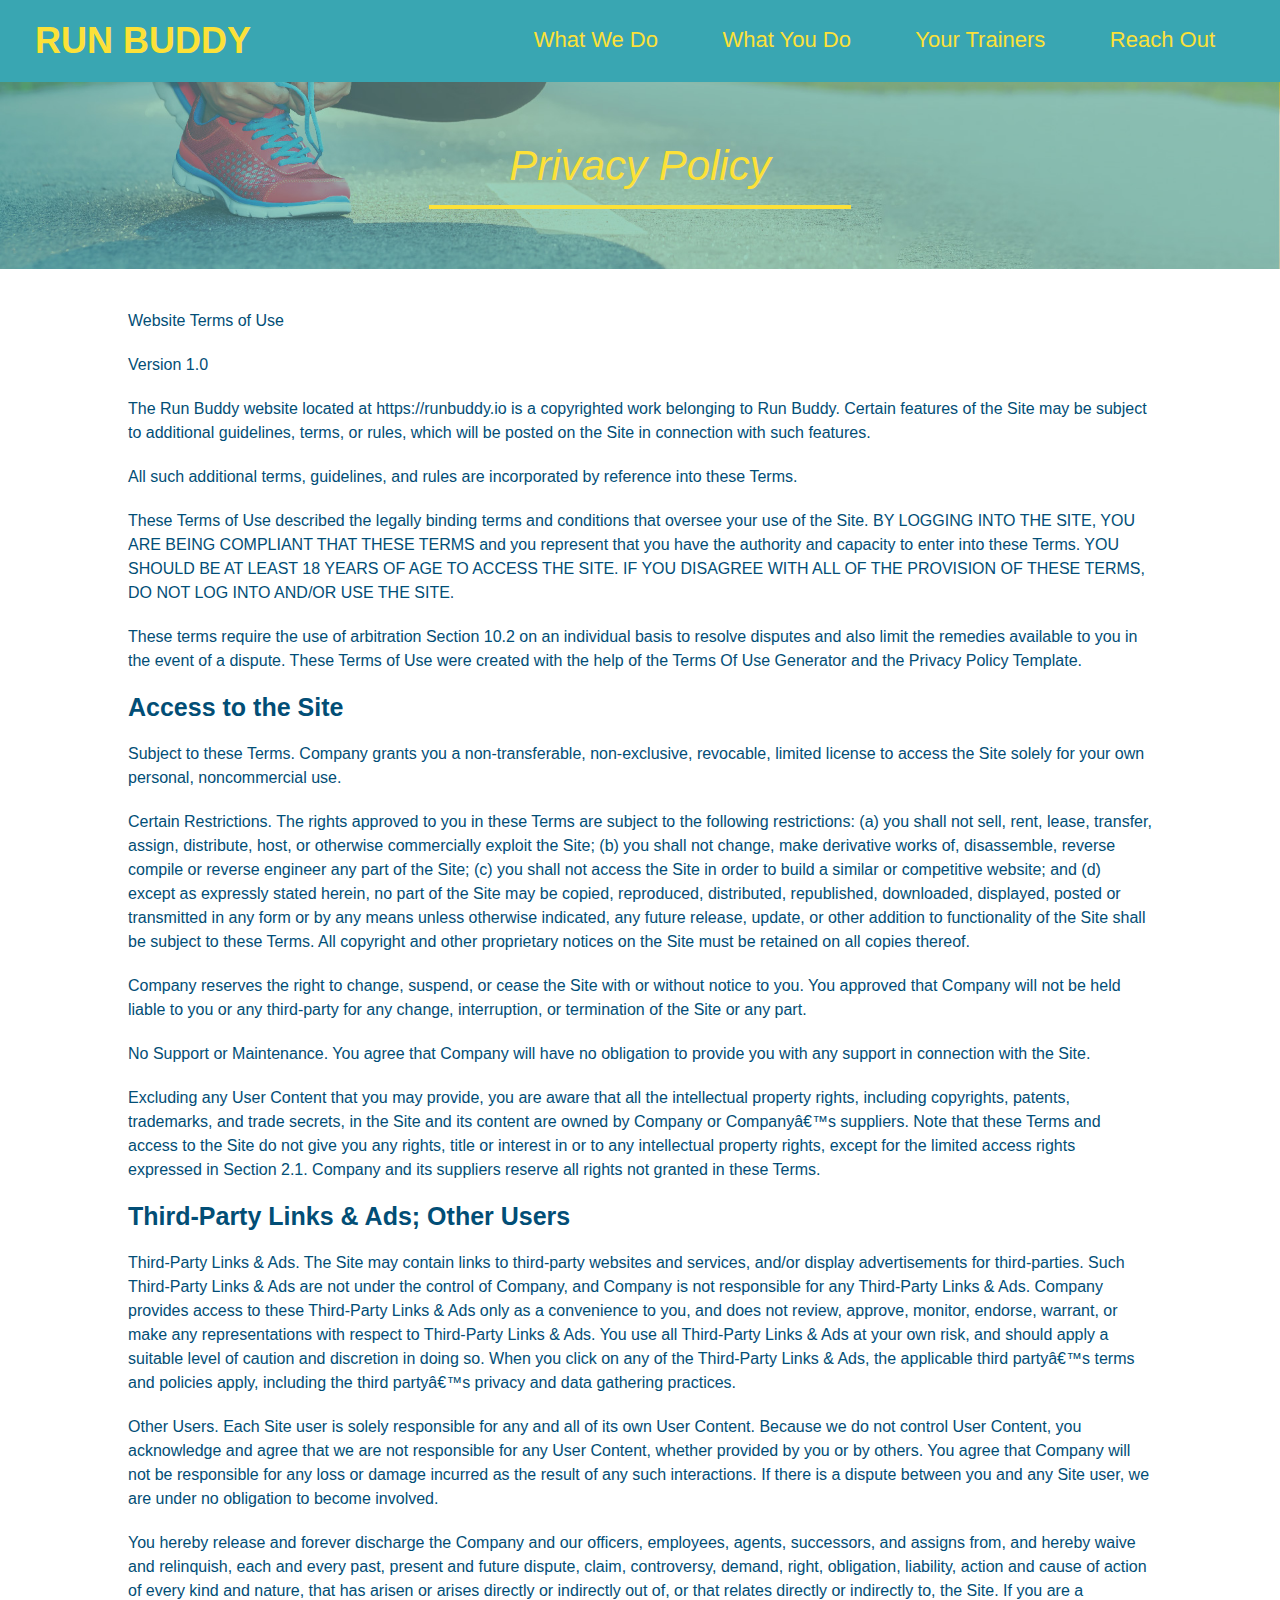
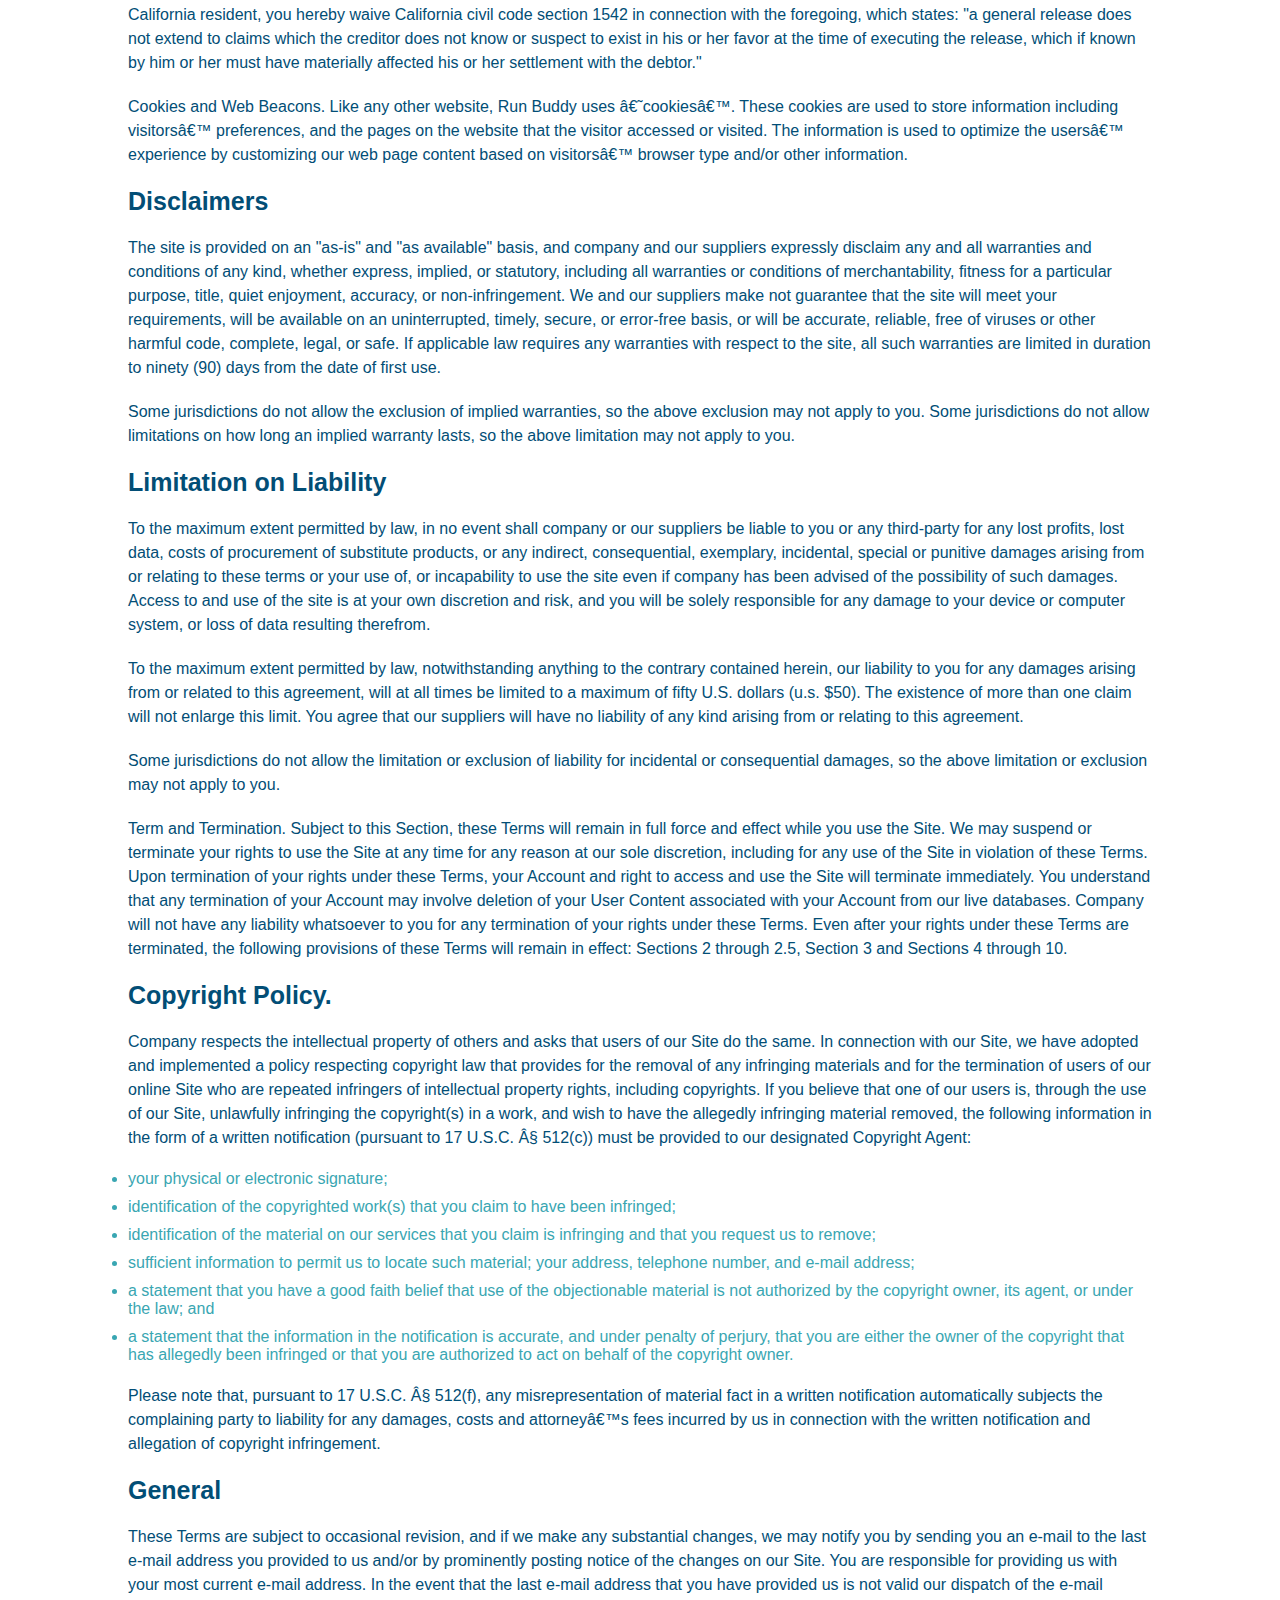
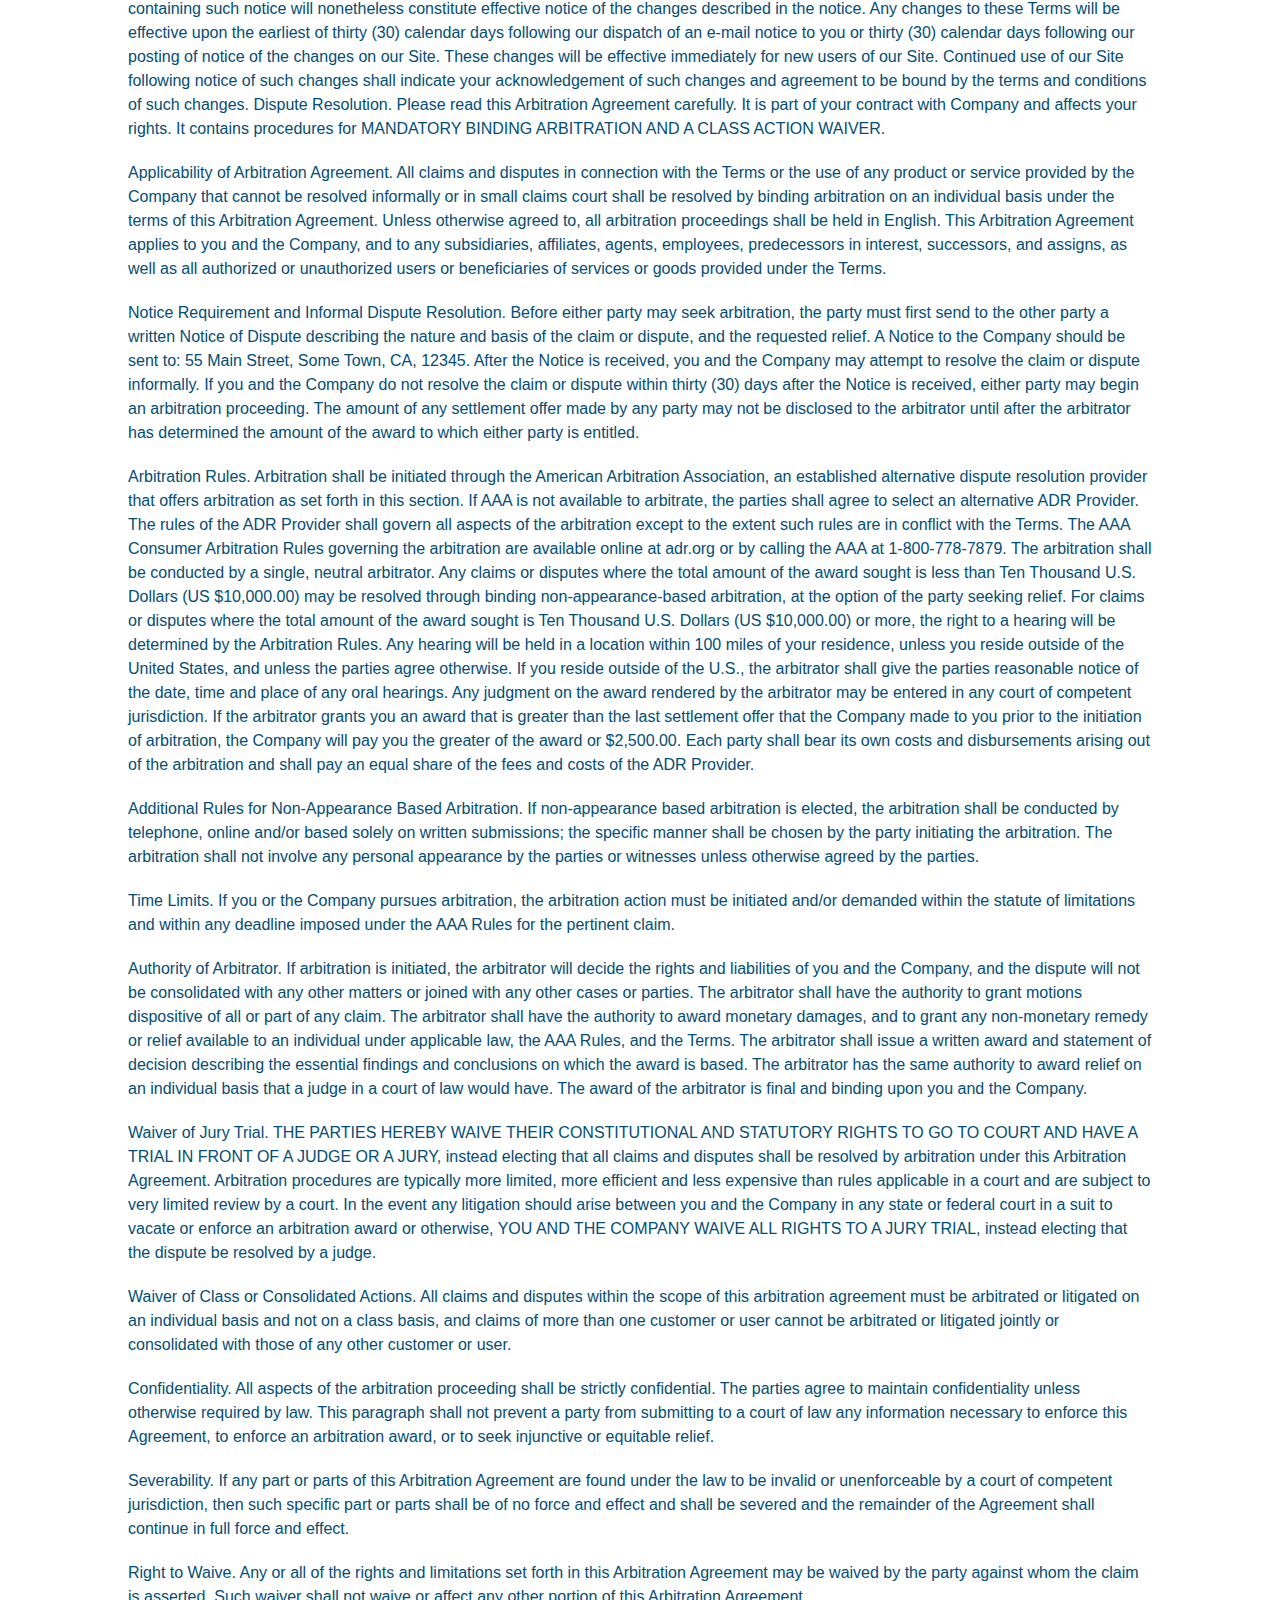
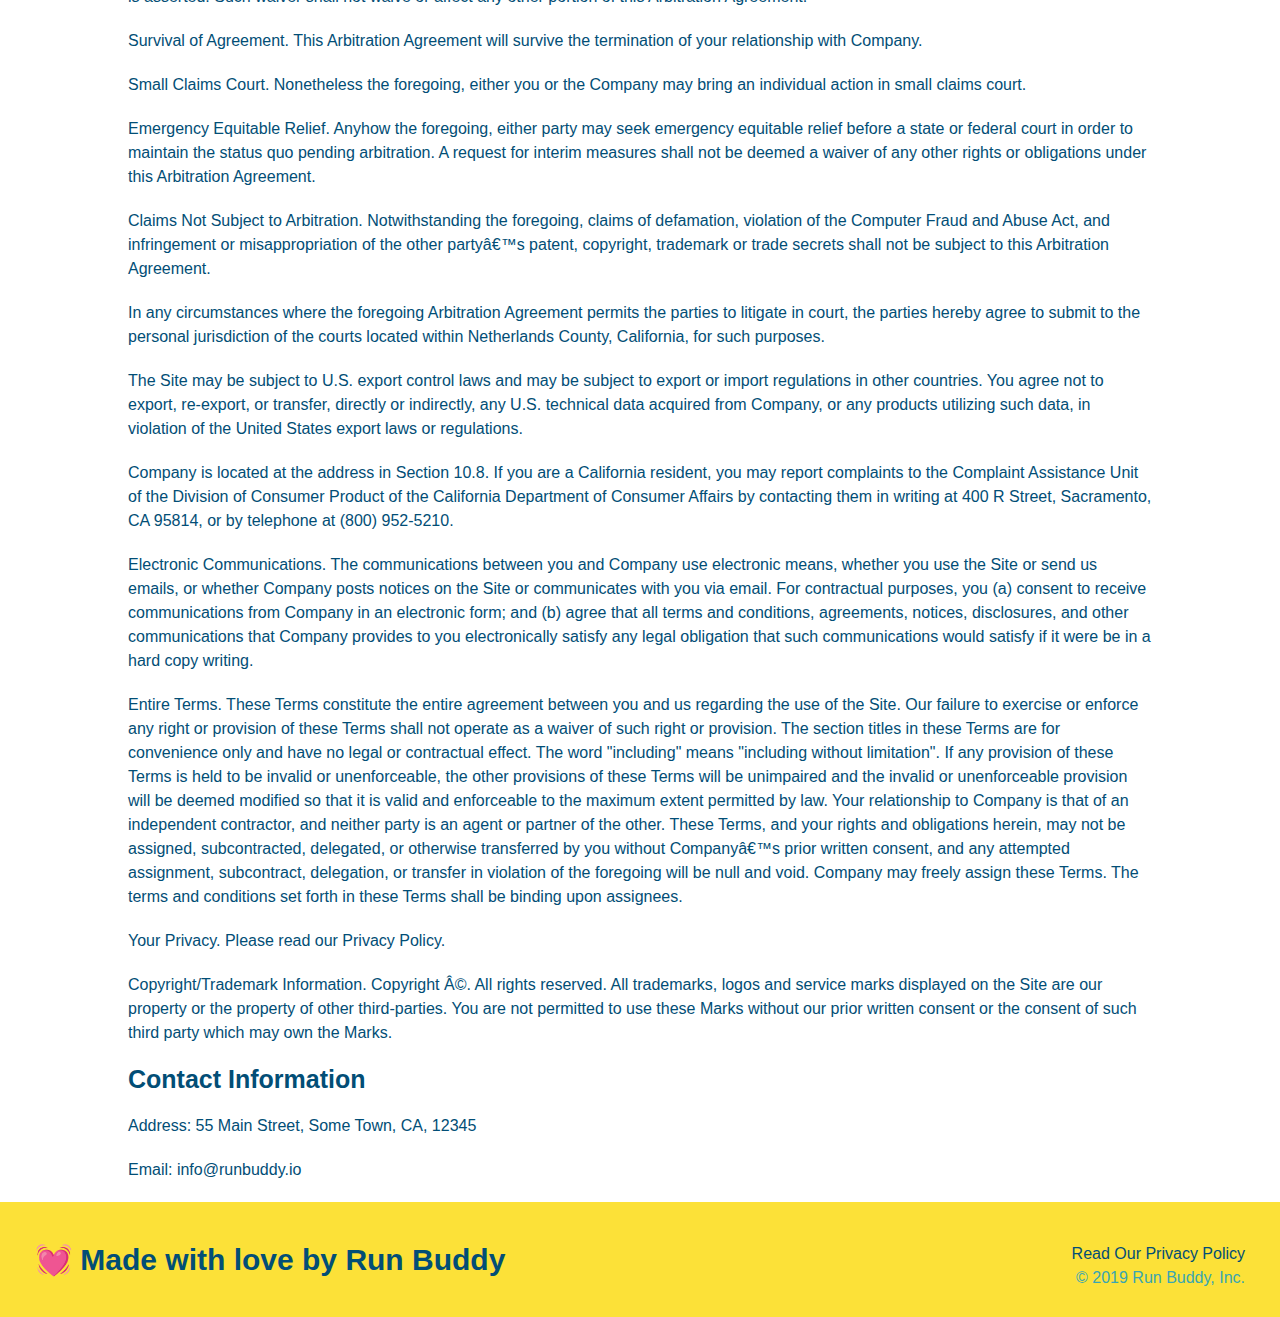
==== privacy-policy.html @ 4122b4ae "privacy policy" ====
<!DOCTYPE html>
<html lang="en">
    <head>
        <meta charset="UTF-8"/>
        <title>Privacy Policy - Run Buddy</title>
        <link rel="stylesheet" href="./assets/css/style.css"/>
        <link rel="stylesheet" href="./assets/css/secondary-style.css"
    </head>
    <body>
        <header>
            <h1>
                <a href="../">RUN BUDDY</a>
            </h1>
            <nav>
                <ul>
                    <li>
                        <a href="./index.html#what-we-do">What We Do</a>
                    </li>
                    <li>
                        <a href="./index.html#what-you-do">What You Do</a>
                    </li>
                    <li>
                        <a href="./index.html#your-trainers">Your Trainers</a>
                    </li>
                    <li>
                        <a href="./index.html#reach-out">Reach Out</a>
                    </li>
                </ul>
            </nav>
        </header>
        <section class="hero">
            <h2 class="page-title">Privacy Policy</h2>
        </section>
        <article class="secondary-content">
            <p>
                Website Terms of Use
              </p>
        
              <p>
                Version 1.0
              </p>
        
              <p>
                The Run Buddy website located at https://runbuddy.io is a copyrighted work belonging to Run Buddy. Certain
                features of the Site may be subject to additional guidelines, terms, or rules, which will be posted on the Site
                in connection with such features.
              </p>
        
              <p>
                All such additional terms, guidelines, and rules are incorporated by reference into these Terms.
              </p>
        
              <p>
                These Terms of Use described the legally binding terms and conditions that oversee your use of the Site. BY
                LOGGING INTO THE SITE, YOU ARE BEING COMPLIANT THAT THESE TERMS and you represent that you have the authority
                and capacity to enter into these Terms. YOU SHOULD BE AT LEAST 18 YEARS OF AGE TO ACCESS THE SITE. IF YOU
                DISAGREE WITH ALL OF THE PROVISION OF THESE TERMS, DO NOT LOG INTO AND/OR USE THE SITE.
              </p>
        
              <p>
                These terms require the use of arbitration Section 10.2 on an individual basis to resolve disputes and also
                limit the remedies available to you in the event of a dispute. These Terms of Use were created with the help of
                the Terms Of Use Generator and the Privacy Policy Template.
              </p>
        
              <h3>
                Access to the Site
              </h3>
        
              <p>
                Subject to these Terms. Company grants you a non-transferable, non-exclusive, revocable, limited license to
                access the Site solely for your own personal, noncommercial use.
              </p>
        
              <p>
                Certain Restrictions. The rights approved to you in these Terms are subject to the following restrictions: (a)
                you shall not sell, rent, lease, transfer, assign, distribute, host, or otherwise commercially exploit the Site;
                (b) you shall not change, make derivative works of, disassemble, reverse compile or reverse engineer any part of
                the Site; (c) you shall not access the Site in order to build a similar or competitive website; and (d) except
                as expressly stated herein, no part of the Site may be copied, reproduced, distributed, republished, downloaded,
                displayed, posted or transmitted in any form or by any means unless otherwise indicated, any future release,
                update, or other addition to functionality of the Site shall be subject to these Terms. All copyright and other
                proprietary notices on the Site must be retained on all copies thereof.
              </p>
        
              <p>
                Company reserves the right to change, suspend, or cease the Site with or without notice to you. You approved
                that Company will not be held liable to you or any third-party for any change, interruption, or termination of
                the Site or any part.
              </p>
        
              <p>
                No Support or Maintenance. You agree that Company will have no obligation to provide you with any support in
                connection with the Site.
              </p>
        
              <p>
                Excluding any User Content that you may provide, you are aware that all the intellectual property rights,
                including copyrights, patents, trademarks, and trade secrets, in the Site and its content are owned by Company
                or Companyâ€™s suppliers. Note that these Terms and access to the Site do not give you any rights, title or
                interest in or to any intellectual property rights, except for the limited access rights expressed in Section
                2.1. Company and its suppliers reserve all rights not granted in these Terms.
              </p>
        
              <h3>
                Third-Party Links & Ads; Other Users
              </h3>
        
              <p>
                Third-Party Links & Ads. The Site may contain links to third-party websites and services, and/or display
                advertisements for third-parties. Such Third-Party Links & Ads are not under the control of Company, and Company
                is not responsible for any Third-Party Links & Ads. Company provides access to these Third-Party Links & Ads
                only as a convenience to you, and does not review, approve, monitor, endorse, warrant, or make any
                representations with respect to Third-Party Links & Ads. You use all Third-Party Links & Ads at your own risk,
                and should apply a suitable level of caution and discretion in doing so. When you click on any of the
                Third-Party Links & Ads, the applicable third partyâ€™s terms and policies apply, including the third partyâ€™s
                privacy and data gathering practices.
              </p>
        
              <p>
                Other Users. Each Site user is solely responsible for any and all of its own User Content. Because we do not
                control User Content, you acknowledge and agree that we are not responsible for any User Content, whether
                provided by you or by others. You agree that Company will not be responsible for any loss or damage incurred as
                the result of any such interactions. If there is a dispute between you and any Site user, we are under no
                obligation to become involved.
              </p>
        
              <p>
                You hereby release and forever discharge the Company and our officers, employees, agents, successors, and
                assigns from, and hereby waive and relinquish, each and every past, present and future dispute, claim,
                controversy, demand, right, obligation, liability, action and cause of action of every kind and nature, that has
                arisen or arises directly or indirectly out of, or that relates directly or indirectly to, the Site. If you are
                a California resident, you hereby waive California civil code section 1542 in connection with the foregoing,
                which states: "a general release does not extend to claims which the creditor does not know or suspect to exist
                in his or her favor at the time of executing the release, which if known by him or her must have materially
                affected his or her settlement with the debtor."
              </p>
        
              <p>
                Cookies and Web Beacons. Like any other website, Run Buddy uses â€˜cookiesâ€™. These cookies are used to store
                information including visitorsâ€™ preferences, and the pages on the website that the visitor accessed or visited.
                The information is used to optimize the usersâ€™ experience by customizing our web page content based on visitorsâ€™
                browser type and/or other information.
              </p>
        
              <h3>
                Disclaimers
              </h3>
        
              <p>
                The site is provided on an "as-is" and "as available" basis, and company and our suppliers expressly disclaim
                any and all warranties and conditions of any kind, whether express, implied, or statutory, including all
                warranties or conditions of merchantability, fitness for a particular purpose, title, quiet enjoyment, accuracy,
                or non-infringement. We and our suppliers make not guarantee that the site will meet your requirements, will be
                available on an uninterrupted, timely, secure, or error-free basis, or will be accurate, reliable, free of
                viruses or other harmful code, complete, legal, or safe. If applicable law requires any warranties with respect
                to the site, all such warranties are limited in duration to ninety (90) days from the date of first use.
              </p>
        
              <p>
                Some jurisdictions do not allow the exclusion of implied warranties, so the above exclusion may not apply to
                you. Some jurisdictions do not allow limitations on how long an implied warranty lasts, so the above limitation
                may not apply to you.
              </p>
        
              <h3>
                Limitation on Liability
              </h3>
        
              <p>
                To the maximum extent permitted by law, in no event shall company or our suppliers be liable to you or any
                third-party for any lost profits, lost data, costs of procurement of substitute products, or any indirect,
                consequential, exemplary, incidental, special or punitive damages arising from or relating to these terms or
                your use of, or incapability to use the site even if company has been advised of the possibility of such
                damages. Access to and use of the site is at your own discretion and risk, and you will be solely responsible
                for any damage to your device or computer system, or loss of data resulting therefrom.
              </p>
        
              <p>
                To the maximum extent permitted by law, notwithstanding anything to the contrary contained herein, our liability
                to you for any damages arising from or related to this agreement, will at all times be limited to a maximum of
                fifty U.S. dollars (u.s. $50). The existence of more than one claim will not enlarge this limit. You agree that
                our suppliers will have no liability of any kind arising from or relating to this agreement.
              </p>
        
              <p>
                Some jurisdictions do not allow the limitation or exclusion of liability for incidental or consequential
                damages, so the above limitation or exclusion may not apply to you.
              </p>
        
              <p>
                Term and Termination. Subject to this Section, these Terms will remain in full force and effect while you use
                the Site. We may suspend or terminate your rights to use the Site at any time for any reason at our sole
                discretion, including for any use of the Site in violation of these Terms. Upon termination of your rights under
                these Terms, your Account and right to access and use the Site will terminate immediately. You understand that
                any termination of your Account may involve deletion of your User Content associated with your Account from our
                live databases. Company will not have any liability whatsoever to you for any termination of your rights under
                these Terms. Even after your rights under these Terms are terminated, the following provisions of these Terms
                will remain in effect: Sections 2 through 2.5, Section 3 and Sections 4 through 10.
              </p>
        
              <h3>
                Copyright Policy.
              </h3>
        
              <p>
                Company respects the intellectual property of others and asks that users of our Site do the same. In connection
                with our Site, we have adopted and implemented a policy respecting copyright law that provides for the removal
                of any infringing materials and for the termination of users of our online Site who are repeated infringers of
                intellectual property rights, including copyrights. If you believe that one of our users is, through the use of
                our Site, unlawfully infringing the copyright(s) in a work, and wish to have the allegedly infringing material
                removed, the following information in the form of a written notification (pursuant to 17 U.S.C. Â§ 512(c)) must
                be provided to our designated Copyright Agent:
              </p>
        
              <ul>
                <li>
                  your physical or electronic signature;
                </li>
                <li>
                  identification of the copyrighted work(s) that you claim to have been infringed;
                </li>
                <li>
                  identification of the material on our services that you claim is infringing and that you request us to remove;
                </li>
                <li>
                  sufficient information to permit us to locate such material; your address, telephone number, and e-mail
                  address;
                </li>
                <li>
                  a statement that you have a good faith belief that use of the objectionable material is not authorized by the
                  copyright owner, its agent, or under the law; and
                </li>
                <li>
                  a statement that the information in the notification is accurate, and under penalty of perjury, that you are
                  either the owner of the copyright that has allegedly been infringed or that you are authorized to act on
                  behalf of the copyright owner.
                </li>
              </ul>
        
              <p>
                Please note that, pursuant to 17 U.S.C. Â§ 512(f), any misrepresentation of material fact in a written
                notification automatically subjects the complaining party to liability for any damages, costs and attorneyâ€™s
                fees incurred by us in connection with the written notification and allegation of copyright infringement.
              </p>
        
              <h3>
                General
              </h3>
        
              <p>
                These Terms are subject to occasional revision, and if we make any substantial changes, we may notify you by
                sending you an e-mail to the last e-mail address you provided to us and/or by prominently posting notice of the
                changes on our Site. You are responsible for providing us with your most current e-mail address. In the event
                that the last e-mail address that you have provided us is not valid our dispatch of the e-mail containing such
                notice will nonetheless constitute effective notice of the changes described in the notice. Any changes to these
                Terms will be effective upon the earliest of thirty (30) calendar days following our dispatch of an e-mail
                notice to you or thirty (30) calendar days following our posting of notice of the changes on our Site. These
                changes will be effective immediately for new users of our Site. Continued use of our Site following notice of
                such changes shall indicate your acknowledgement of such changes and agreement to be bound by the terms and
                conditions of such changes. Dispute Resolution. Please read this Arbitration Agreement carefully. It is part of
                your contract with Company and affects your rights. It contains procedures for MANDATORY BINDING ARBITRATION AND
                A CLASS ACTION WAIVER.
              </p>
        
              <p>
                Applicability of Arbitration Agreement. All claims and disputes in connection with the Terms or the use of any
                product or service provided by the Company that cannot be resolved informally or in small claims court shall be
                resolved by binding arbitration on an individual basis under the terms of this Arbitration Agreement. Unless
                otherwise agreed to, all arbitration proceedings shall be held in English. This Arbitration Agreement applies to
                you and the Company, and to any subsidiaries, affiliates, agents, employees, predecessors in interest,
                successors, and assigns, as well as all authorized or unauthorized users or beneficiaries of services or goods
                provided under the Terms.
              </p>
        
              <p>
                Notice Requirement and Informal Dispute Resolution. Before either party may seek arbitration, the party must
                first send to the other party a written Notice of Dispute describing the nature and basis of the claim or
                dispute, and the requested relief. A Notice to the Company should be sent to: 55 Main Street, Some Town, CA,
                12345. After the Notice is received, you and the Company may attempt to resolve the claim or dispute informally.
                If you and the Company do not resolve the claim or dispute within thirty (30) days after the Notice is received,
                either party may begin an arbitration proceeding. The amount of any settlement offer made by any party may not
                be disclosed to the arbitrator until after the arbitrator has determined the amount of the award to which either
                party is entitled.
              </p>
        
              <p>
                Arbitration Rules. Arbitration shall be initiated through the American Arbitration Association, an established
                alternative dispute resolution provider that offers arbitration as set forth in this section. If AAA is not
                available to arbitrate, the parties shall agree to select an alternative ADR Provider. The rules of the ADR
                Provider shall govern all aspects of the arbitration except to the extent such rules are in conflict with the
                Terms. The AAA Consumer Arbitration Rules governing the arbitration are available online at adr.org or by
                calling the AAA at 1-800-778-7879. The arbitration shall be conducted by a single, neutral arbitrator. Any
                claims or disputes where the total amount of the award sought is less than Ten Thousand U.S. Dollars (US
                $10,000.00) may be resolved through binding non-appearance-based arbitration, at the option of the party seeking
                relief. For claims or disputes where the total amount of the award sought is Ten Thousand U.S. Dollars (US
                $10,000.00) or more, the right to a hearing will be determined by the Arbitration Rules. Any hearing will be
                held in a location within 100 miles of your residence, unless you reside outside of the United States, and
                unless the parties agree otherwise. If you reside outside of the U.S., the arbitrator shall give the parties
                reasonable notice of the date, time and place of any oral hearings. Any judgment on the award rendered by the
                arbitrator may be entered in any court of competent jurisdiction. If the arbitrator grants you an award that is
                greater than the last settlement offer that the Company made to you prior to the initiation of arbitration, the
                Company will pay you the greater of the award or $2,500.00. Each party shall bear its own costs and
                disbursements arising out of the arbitration and shall pay an equal share of the fees and costs of the ADR
                Provider.
              </p>
        
              <p>
                Additional Rules for Non-Appearance Based Arbitration. If non-appearance based arbitration is elected, the
                arbitration shall be conducted by telephone, online and/or based solely on written submissions; the specific
                manner shall be chosen by the party initiating the arbitration. The arbitration shall not involve any personal
                appearance by the parties or witnesses unless otherwise agreed by the parties.
              </p>
        
              <p>
                Time Limits. If you or the Company pursues arbitration, the arbitration action must be initiated and/or demanded
                within the statute of limitations and within any deadline imposed under the AAA Rules for the pertinent claim.
              </p>
        
              <p>
                Authority of Arbitrator. If arbitration is initiated, the arbitrator will decide the rights and liabilities of
                you and the Company, and the dispute will not be consolidated with any other matters or joined with any other
                cases or parties. The arbitrator shall have the authority to grant motions dispositive of all or part of any
                claim. The arbitrator shall have the authority to award monetary damages, and to grant any non-monetary remedy
                or relief available to an individual under applicable law, the AAA Rules, and the Terms. The arbitrator shall
                issue a written award and statement of decision describing the essential findings and conclusions on which the
                award is based. The arbitrator has the same authority to award relief on an individual basis that a judge in a
                court of law would have. The award of the arbitrator is final and binding upon you and the Company.
              </p>
        
              <p>
                Waiver of Jury Trial. THE PARTIES HEREBY WAIVE THEIR CONSTITUTIONAL AND STATUTORY RIGHTS TO GO TO COURT AND HAVE
                A TRIAL IN FRONT OF A JUDGE OR A JURY, instead electing that all claims and disputes shall be resolved by
                arbitration under this Arbitration Agreement. Arbitration procedures are typically more limited, more efficient
                and less expensive than rules applicable in a court and are subject to very limited review by a court. In the
                event any litigation should arise between you and the Company in any state or federal court in a suit to vacate
                or enforce an arbitration award or otherwise, YOU AND THE COMPANY WAIVE ALL RIGHTS TO A JURY TRIAL, instead
                electing that the dispute be resolved by a judge.
              </p>
        
              <p>
                Waiver of Class or Consolidated Actions. All claims and disputes within the scope of this arbitration agreement
                must be arbitrated or litigated on an individual basis and not on a class basis, and claims of more than one
                customer or user cannot be arbitrated or litigated jointly or consolidated with those of any other customer or
                user.
              </p>
        
              <p>
                Confidentiality. All aspects of the arbitration proceeding shall be strictly confidential. The parties agree to
                maintain confidentiality unless otherwise required by law. This paragraph shall not prevent a party from
                submitting to a court of law any information necessary to enforce this Agreement, to enforce an arbitration
                award, or to seek injunctive or equitable relief.
              </p>
        
              <p>
                Severability. If any part or parts of this Arbitration Agreement are found under the law to be invalid or
                unenforceable by a court of competent jurisdiction, then such specific part or parts shall be of no force and
                effect and shall be severed and the remainder of the Agreement shall continue in full force and effect.
              </p>
        
              <p>
                Right to Waive. Any or all of the rights and limitations set forth in this Arbitration Agreement may be waived
                by the party against whom the claim is asserted. Such waiver shall not waive or affect any other portion of this
                Arbitration Agreement.
              </p>
        
              <p>
                Survival of Agreement. This Arbitration Agreement will survive the termination of your relationship with
                Company.
              </p>
        
              <p>
                Small Claims Court. Nonetheless the foregoing, either you or the Company may bring an individual action in small
                claims court.
              </p>
        
              <p>
                Emergency Equitable Relief. Anyhow the foregoing, either party may seek emergency equitable relief before a
                state or federal court in order to maintain the status quo pending arbitration. A request for interim measures
                shall not be deemed a waiver of any other rights or obligations under this Arbitration Agreement.
              </p>
        
              <p>
                Claims Not Subject to Arbitration. Notwithstanding the foregoing, claims of defamation, violation of the
                Computer Fraud and Abuse Act, and infringement or misappropriation of the other partyâ€™s patent, copyright,
                trademark or trade secrets shall not be subject to this Arbitration Agreement.
              </p>
        
              <p>
                In any circumstances where the foregoing Arbitration Agreement permits the parties to litigate in court, the
                parties hereby agree to submit to the personal jurisdiction of the courts located within Netherlands County,
                California, for such purposes.
              </p>
        
              <p>
                The Site may be subject to U.S. export control laws and may be subject to export or import regulations in other
                countries. You agree not to export, re-export, or transfer, directly or indirectly, any U.S. technical data
                acquired from Company, or any products utilizing such data, in violation of the United States export laws or
                regulations.
              </p>
        
              <p>
                Company is located at the address in Section 10.8. If you are a California resident, you may report complaints
                to the Complaint Assistance Unit of the Division of Consumer Product of the California Department of Consumer
                Affairs by contacting them in writing at 400 R Street, Sacramento, CA 95814, or by telephone at (800) 952-5210.
              </p>
        
              <p>
                Electronic Communications. The communications between you and Company use electronic means, whether you use the
                Site or send us emails, or whether Company posts notices on the Site or communicates with you via email. For
                contractual purposes, you (a) consent to receive communications from Company in an electronic form; and (b)
                agree that all terms and conditions, agreements, notices, disclosures, and other communications that Company
                provides to you electronically satisfy any legal obligation that such communications would satisfy if it were be
                in a hard copy writing.
              </p>
        
              <p>
                Entire Terms. These Terms constitute the entire agreement between you and us regarding the use of the Site. Our
                failure to exercise or enforce any right or provision of these Terms shall not operate as a waiver of such right
                or provision. The section titles in these Terms are for convenience only and have no legal or contractual
                effect. The word "including" means "including without limitation". If any provision of these Terms is held to be
                invalid or unenforceable, the other provisions of these Terms will be unimpaired and the invalid or
                unenforceable provision will be deemed modified so that it is valid and enforceable to the maximum extent
                permitted by law. Your relationship to Company is that of an independent contractor, and neither party is an
                agent or partner of the other. These Terms, and your rights and obligations herein, may not be assigned,
                subcontracted, delegated, or otherwise transferred by you without Companyâ€™s prior written consent, and any
                attempted assignment, subcontract, delegation, or transfer in violation of the foregoing will be null and void.
                Company may freely assign these Terms. The terms and conditions set forth in these Terms shall be binding upon
                assignees.
              </p>
        
              <p>
                Your Privacy. Please read our Privacy Policy.
              </p>
        
              <p>
                Copyright/Trademark Information. Copyright Â©. All rights reserved. All trademarks, logos and service marks
                displayed on the Site are our property or the property of other third-parties. You are not permitted to use
                these Marks without our prior written consent or the consent of such third party which may own the Marks.
              </p>
        
              <h3>
                Contact Information
              </h3>
        
              <p>
                Address: 55 Main Street, Some Town, CA, 12345
              </p>
        
              <p>
                Email: info@runbuddy.io
              </p>

        </article>
        <footer>
            <h2>💓 Made with love by Run Buddy</h2>
            <div>
                <a>Read Our Privacy Policy</a><br />
                &copy; 2019 Run Buddy, Inc.
            </div>
        </footer>
        
    </body>
</html>
---- assets/css/style.css ----
*{
    margin:0;
    padding:0;
    box-sizing: border-box;
}

body{
    color: #39a6b2;
    font-family: Helvetica, Arial, sans-serif;

}

header{
    padding: 20px 35px;
    background-color: #39a6b2;
}

header h1 {
font-weight: bold;
font-size: 36px;
color:#fce138;
margin:0;
display:inline;
}

header a{
    text-decoration: none;
    color:#fce138;
}
header nav{
    float: right;
    margin: 7px 0;
}

header nav ul li{
    display:inline;
}
header nav ul li a{
    margin:0 30px;
    font-weight: lighter;
    font-size: 22px;
}

footer{
    background: #fce138;
    width:100%;
    padding:40px 35px;
}
footer h2{
    display:inline;
    color:#024e76;
    font-size: 30px;
    margin:0;
}
footer div{
    float:right;
    line-height:1.5;
    text-align:right;
}
footer a{
    color:#024e76;
}

section{
    padding:60px;
}
.hero{
    background-image: url("../images/hero-bg.jpg");
    height: 600px;
    background-size: cover;
    background-position:center;
    position: relative;
}
.hero-form{
    color:#024e76;
    background-color: #fce138;
    padding:20px;
    width:500px;
    border:3px solid #024e76 ;
    position: absolute;
    bottom: 120px;
    right: 140px;    
}

.hero-form h3{
    font-size: 24px;
    margin:0;
    }
.hero-form p {
    margin: 5px 0 15px 0;
    }

.form-input {
    border: 1px solid #024e76;
    display: block;
    padding: 7px 15px;
    font-size: 16px;
    color: #024e76;
    width: 100%;
    margin-bottom: 15px;
       
}

.hero-form label{
    margin:0 5px;
}

.hero-form button{
    color: #fce138;
    background-color: #024e76;
    border: none;
    padding: 10px 20px;
    font-size: 16px;
}
.intro{
    text-align: center;
}
.section-title{
    font-size: 55px;
    color: #024e76;
    margin-bottom: 35px;
    padding: 0 100px 20px 100px;
    border-bottom: 3px solid;
    display: inline-block;
}

.intro p{
    line-height: 1.7;
    color: #39a6b2;
    width: 80%;
    font-size: 20px;
    margin: 0 auto;
}
.steps{
    text-align: center;
    background: #fce138;
}

.primary-border{
    border-color: #fce138;
}
.secondary-border{
    border-color: #39a6b2;
}
.steps div{
    margin-bottom: 80px;
}
.steps img{
    width: 15%;
    margin: 10px 0;
}

.steps h3{
    color:#024e76;
    font-size: 46px;
    margin-top: 10px;
}

.steps p{
    color: #39a6b2;
    font-size: 23px;
}

.steps span{
    font-size: 38px;
}
.trainers{
    text-align: center;
}
.trainer{
    width:900px;
    margin:0 auto 30px auto;
    background: #024e76;
    color: #fce138;
    overflow:auto;
}
.trainer img{
    width: 35%;
    float: left;
}

.trainer-bio{
    padding: 35px;
    float: left;
    width: 65%;
}
.text-left{
    text-align: left;
}
.text-right{
    text-align: right;
}
.trainer-bio h3{
    font-size: 32px;
    margin-bottom: 8px;
}
.trainer-bio h4{
    font-weight: lighter;
    font-size: 26px;
    margin-bottom: 25px;
}
.trainer-bio p{
    font-size: 17px;
    line-height: 1.3;
}
.contact{
    text-align: center;
    background: #024e76;
}
.contact h2{
    color:#fce138;
}

.contact-info iframe{
    width: 400px;
    height: 400px;
}
.contact-info div{
    width:410px;
    display:inline-block;
    vertical-align: top;
    text-align:left;
    margin:30px 0 0 60px;
    color:white;
}
.contact-info h3{
    color:#fce138;
    font-size: 32px;
}

.contact-info p, .contact-info address{
    margin:20px 0;
    line-height: 1.5;
    font-size: 20px;
    font-style: normal;
}
.contact-info a{
    color: #fce138;
}
---- assets/css/secondary-style.css ----
.hero{
    background-position: bottom;
    height:auto;
    text-align:center;
    margin-bottom: 40px;
}
.page-title{
    color: #fce138;
    display:inline-block;
    border-bottom: 4px solid #fce138;
    padding: 0 80px 15px 80px;
    font-weight: normal;
    font-size: 42px;
    font-style: italic;
}
.secondary-content{
    width:80%;
    margin:0 auto;
    color:#024e76;
}
.secondary-content h3{
    font-size: 25px;
    margin:20px 0;
}
.secondary-content p{
    font-size: 16px;
    line-height:1.5;
    margin:20px 0;
}
.secondary-content li{
    color:#39a6b2;
    margin:10px 0;
}
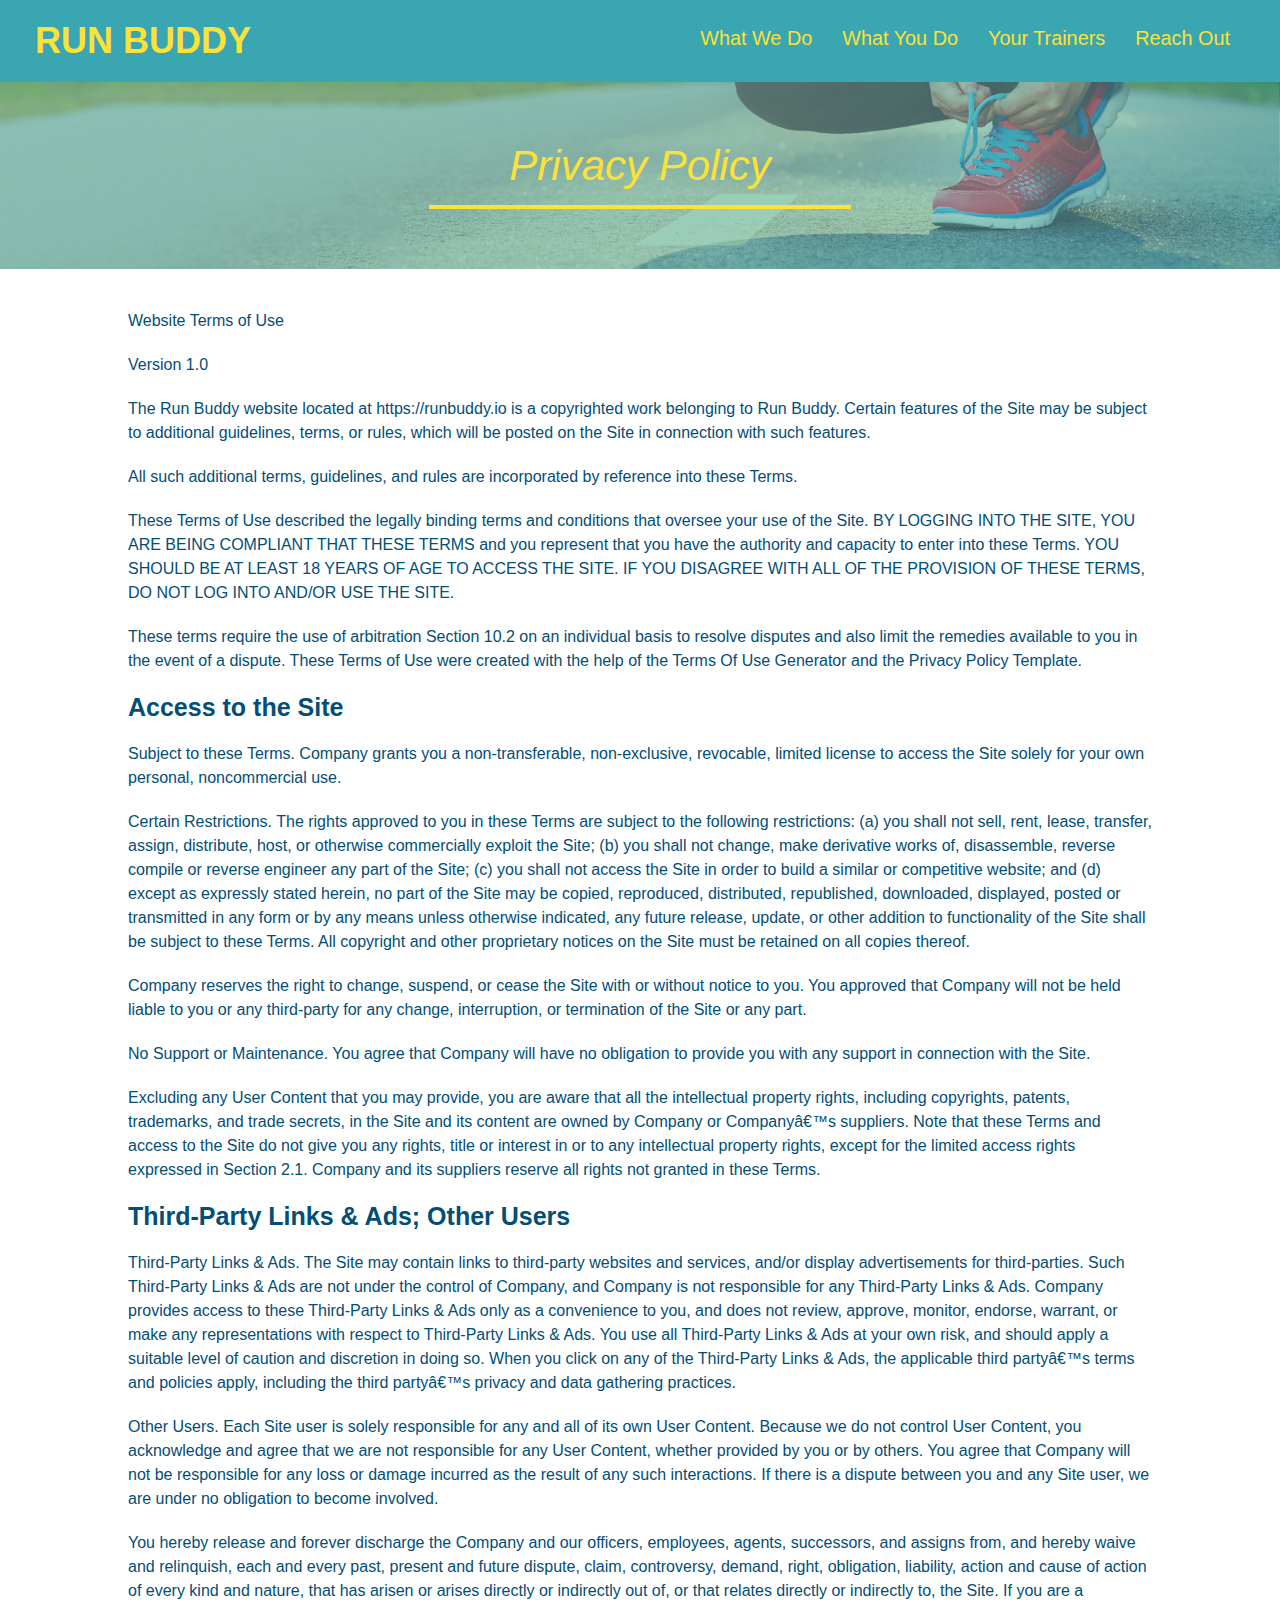
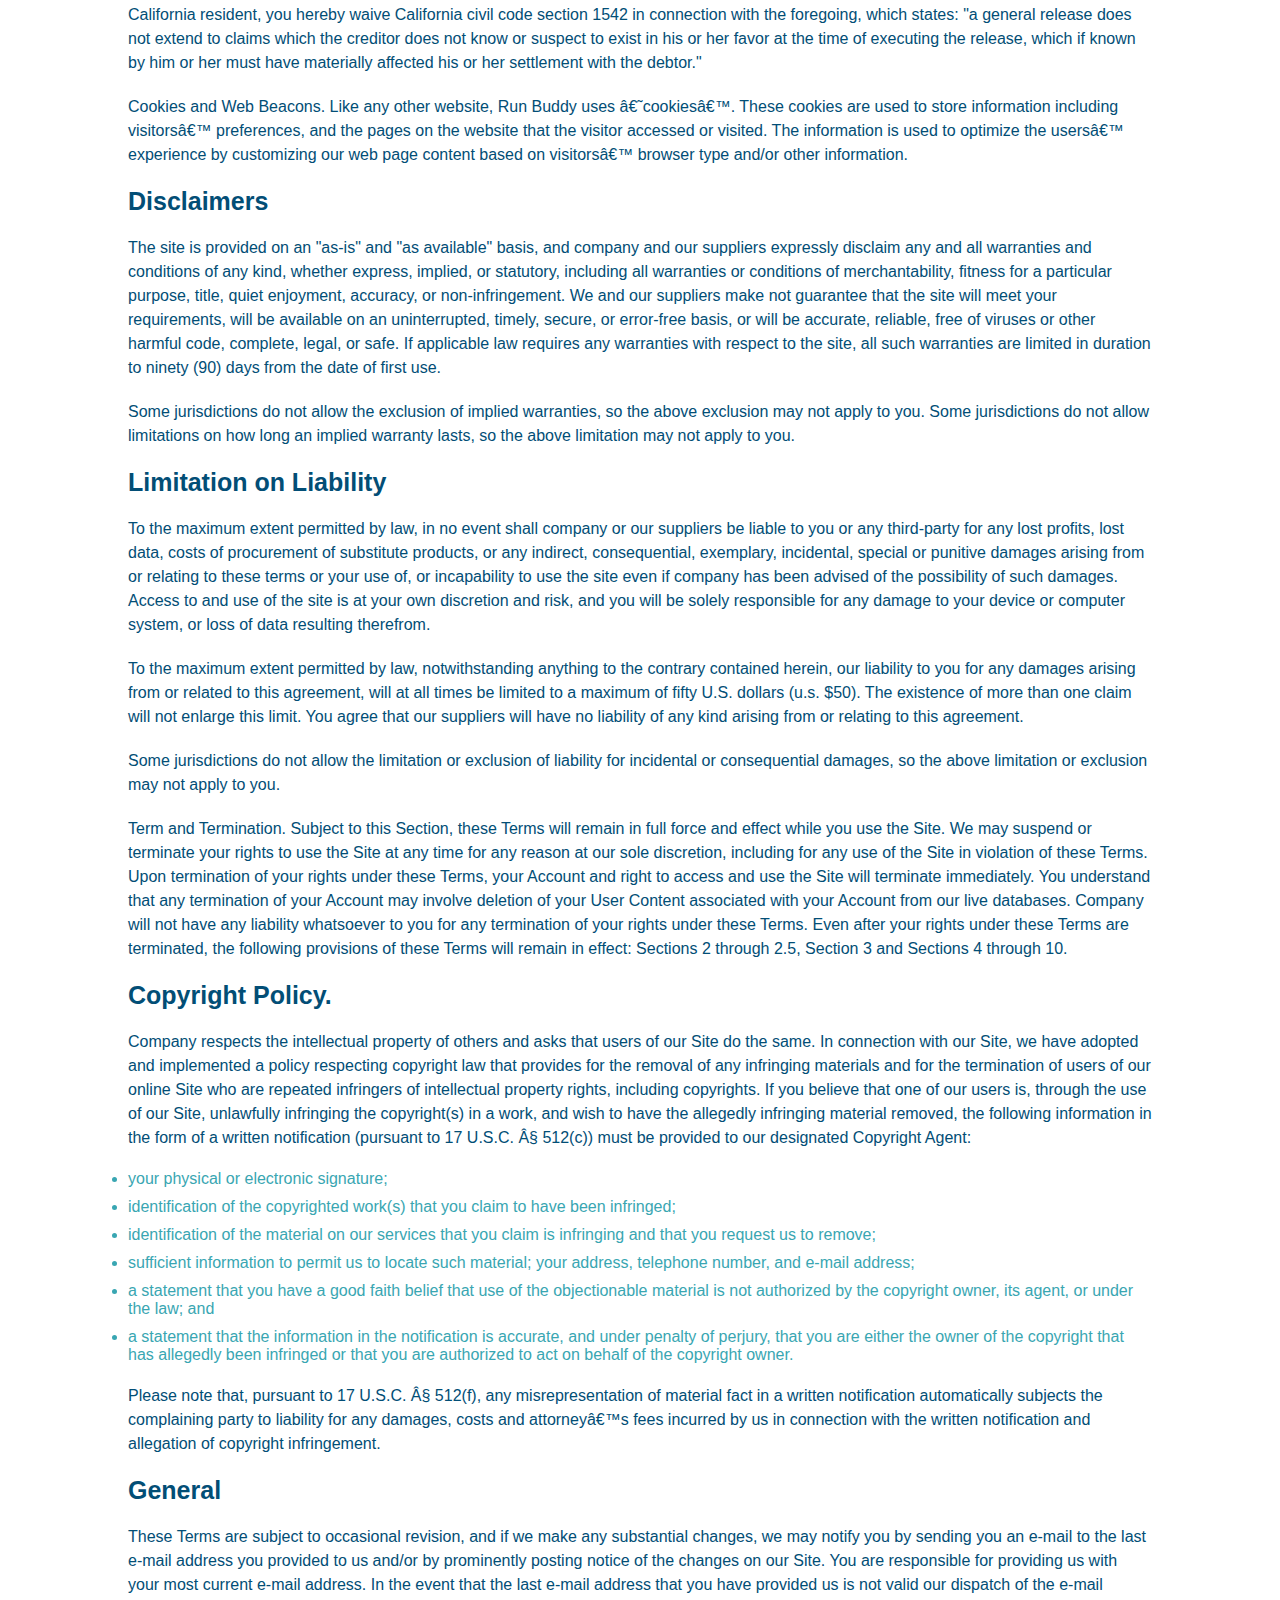
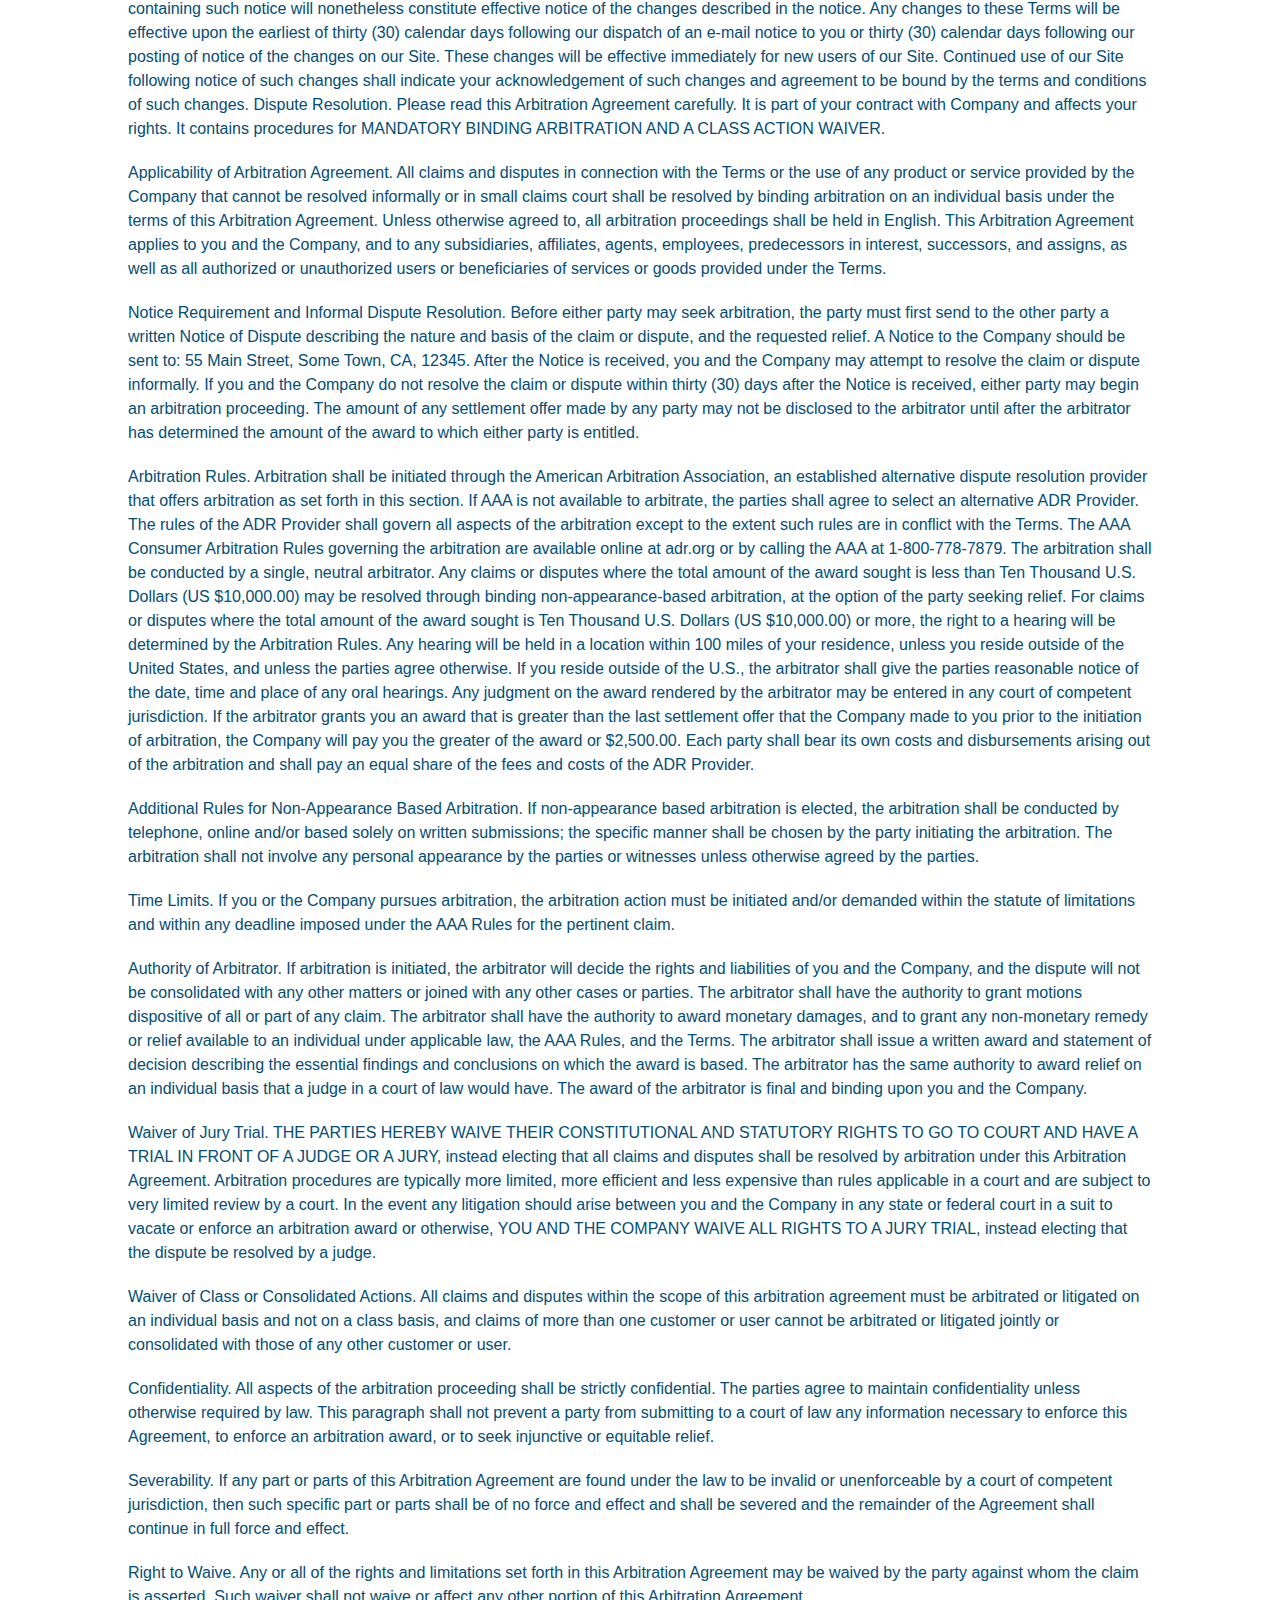
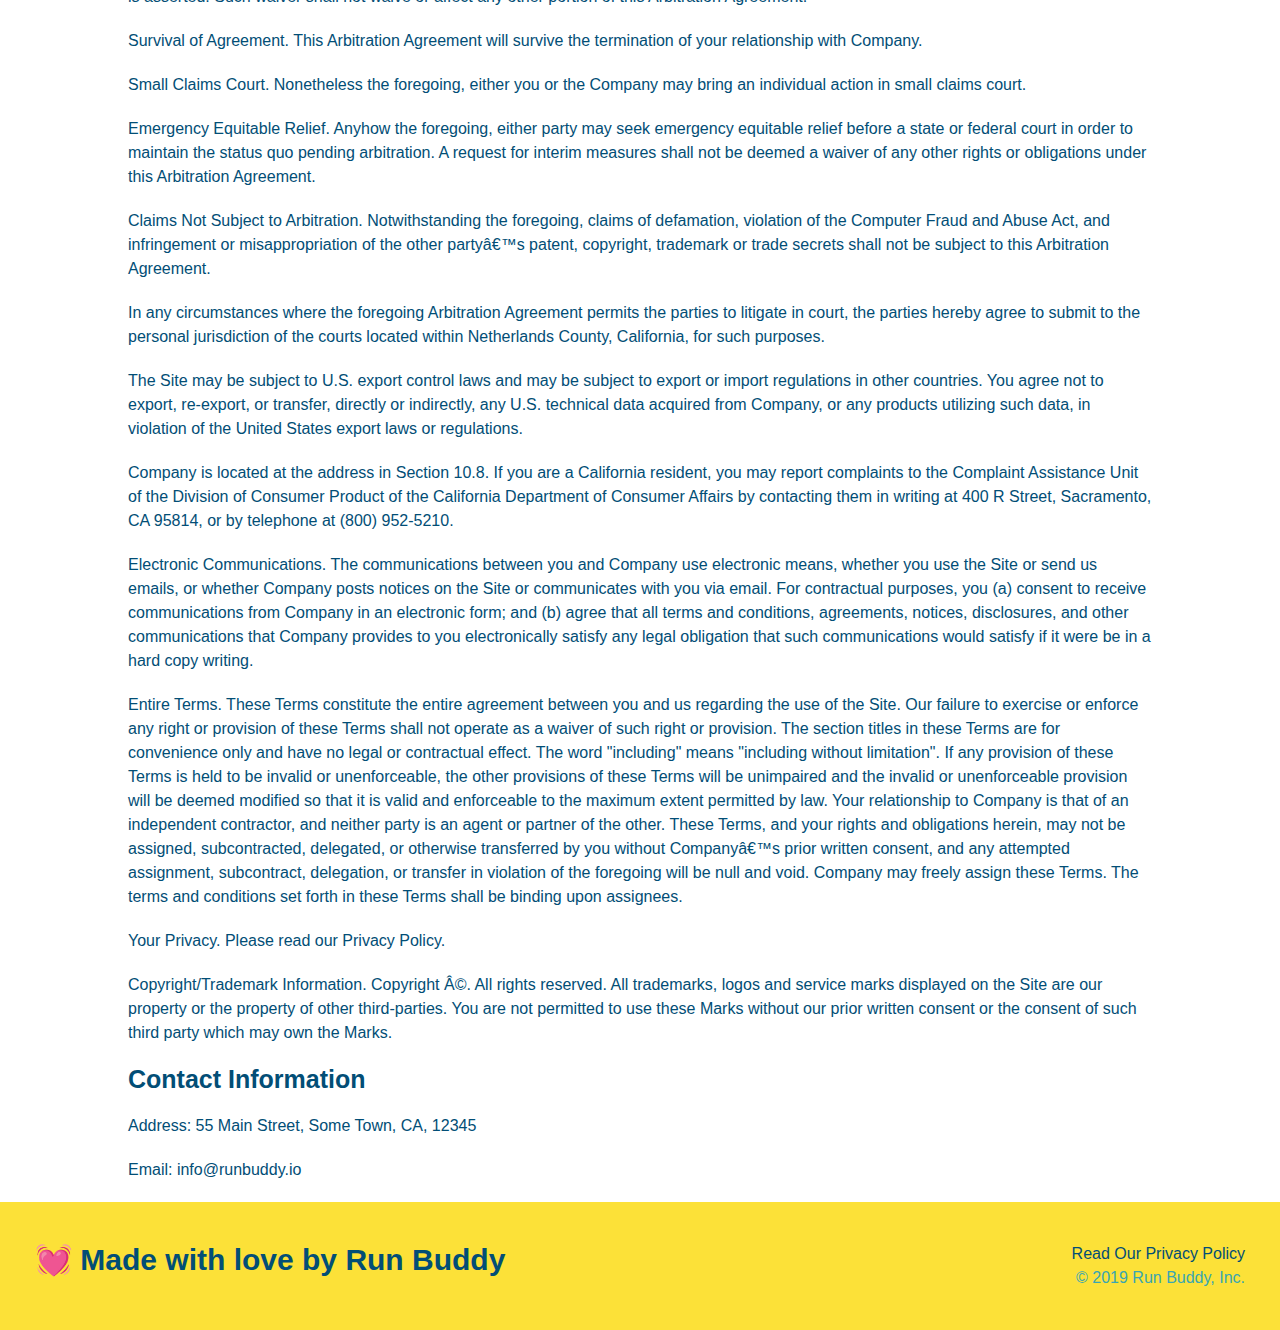
==== commit 77b16297: "media queries added" ====
--- a/privacy-policy.html
+++ b/privacy-policy.html
@@ -1,6 +1,7 @@
 <!DOCTYPE html>
 <html lang="en">
     <head>
+        <meta name="viewport" content="width=device-width, initial-scale=1.0" />
         <meta charset="UTF-8"/>
         <title>Privacy Policy - Run Buddy</title>
         <link rel="stylesheet" href="./assets/css/style.css"/>
@@ -9,7 +10,7 @@
     <body>
         <header>
             <h1>
-                <a href="../">RUN BUDDY</a>
+                <a href="./index.html">RUN BUDDY</a>
             </h1>
             <nav>
                 <ul>
--- a/assets/css/style.css
+++ b/assets/css/style.css
@@ -14,6 +14,9 @@
 header{
     padding: 20px 35px;
     background-color: #39a6b2;
+    display: flex;
+    justify-content: space-between;
+    flex-wrap:wrap;
 }
 
 header h1 {
@@ -21,7 +24,6 @@
 font-size: 36px;
 color:#fce138;
 margin:0;
-display:inline;
 }
 
 header a{
@@ -29,32 +31,37 @@
     color:#fce138;
 }
 header nav{
-    float: right;
     margin: 7px 0;
 }
 
-header nav ul li{
-    display:inline;
-}
+header nav ul {
+    display: flex;
+    flex-wrap:wrap;
+    justify-content: space-between;
+    align-items: center;
+    list-style: none;
+}
+
 header nav ul li a{
-    margin:0 30px;
+    padding:10px 15px;
     font-weight: lighter;
-    font-size: 22px;
+    font-size: 1.55vw;
 }
 
 footer{
     background: #fce138;
     width:100%;
     padding:40px 35px;
+    display: flex;
+    justify-content: space-between;
+    flex-wrap:wrap;
 }
 footer h2{
-    display:inline;
     color:#024e76;
     font-size: 30px;
     margin:0;
 }
 footer div{
-    float:right;
     line-height:1.5;
     text-align:right;
 }
@@ -67,20 +74,34 @@
 }
 .hero{
     background-image: url("../images/hero-bg.jpg");
-    height: 600px;
     background-size: cover;
     background-position:center;
-    position: relative;
+    margin-bottom: 25px;
+    display:flex;
+    justify-content: center;
+    flex-wrap:wrap;
+    align-items: flex-start;
 }
 .hero-form{
     color:#024e76;
     background-color: #fce138;
     padding:20px;
-    width:500px;
-    border:3px solid #024e76 ;
-    position: absolute;
-    bottom: 120px;
-    right: 140px;    
+    border:3px solid #024e76 ; 
+    width: 40%;
+    margin: 3.5%;
+}
+
+.hero-cta{
+    width: 35%;
+    text-align: right;
+    margin: 3.5%;
+    color: #fff;
+    line-height: 1.2;
+}
+.hero-cta h2{
+    font-style: italic;
+    font-size: 55px;
+    color: #fce138;
 }
 
 .hero-form h3{
@@ -113,16 +134,16 @@
     padding: 10px 20px;
     font-size: 16px;
 }
-.intro{
-    text-align: center;
-}
+
 .section-title{
-    font-size: 55px;
+    font-size: 48px;
     color: #024e76;
-    margin-bottom: 35px;
-    padding: 0 100px 20px 100px;
     border-bottom: 3px solid;
-    display: inline-block;
+    padding-bottom: 20px;
+    text-align: center;
+    margin: 0 auto 35px auto;
+    width: 50%;
+    
 }
 
 .intro p{
@@ -131,9 +152,9 @@
     width: 80%;
     font-size: 20px;
     margin: 0 auto;
+    text-align: center;
 }
 .steps{
-    text-align: center;
     background: #fce138;
 }
 
@@ -143,47 +164,31 @@
 .secondary-border{
     border-color: #39a6b2;
 }
-.steps div{
-    margin-bottom: 80px;
-}
-.steps img{
-    width: 15%;
-    margin: 10px 0;
-}
-
-.steps h3{
+
+.step h3{
     color:#024e76;
     font-size: 46px;
-    margin-top: 10px;
-}
-
-.steps p{
+    flex: 1 30%;
+}
+
+.step-text p{
     color: #39a6b2;
-    font-size: 23px;
-}
-
-.steps span{
-    font-size: 38px;
-}
-.trainers{
-    text-align: center;
-}
+    font-size: 18px;
+}
+
 .trainer{
-    width:900px;
-    margin:0 auto 30px auto;
+    margin:20px;
     background: #024e76;
     color: #fce138;
-    overflow:auto;
+    flex: 1;
 }
 .trainer img{
-    width: 35%;
-    float: left;
+    width: 100%;
 }
 
 .trainer-bio{
-    padding: 35px;
-    float: left;
-    width: 65%;
+    padding: 25px;
+    line-height: 1.3;
 }
 .text-left{
     text-align: left;
@@ -191,21 +196,24 @@
 .text-right{
     text-align: right;
 }
+.flex-row{
+    display: flex;
+}
+
 .trainer-bio h3{
-    font-size: 32px;
-    margin-bottom: 8px;
+    font-size: 28px;
+    
 }
 .trainer-bio h4{
     font-weight: lighter;
-    font-size: 26px;
-    margin-bottom: 25px;
+    font-size: 22px;
+    margin-bottom: 15px;
 }
 .trainer-bio p{
     font-size: 17px;
-    line-height: 1.3;
+    
 }
 .contact{
-    text-align: center;
     background: #024e76;
 }
 .contact h2{
@@ -213,15 +221,9 @@
 }
 
 .contact-info iframe{
-    width: 400px;
     height: 400px;
 }
 .contact-info div{
-    width:410px;
-    display:inline-block;
-    vertical-align: top;
-    text-align:left;
-    margin:30px 0 0 60px;
     color:white;
 }
 .contact-info h3{
@@ -232,11 +234,162 @@
 .contact-info p, .contact-info address{
     margin:20px 0;
     line-height: 1.5;
-    font-size: 20px;
+    font-size: 16px;
     font-style: normal;
 }
 .contact-info a{
     color: #fce138;
 }
-
-
+.step-text h4 {
+    font-size: 26px;
+    line-height: 1.5;
+    color: #024e76;
+}
+.step {
+    margin: 50px auto;
+    padding-bottom: 50px;
+    width: 80%;
+    border-bottom: 1px solid #39a6b2;
+    display: flex;
+    flex-wrap: wrap;
+    align-items: center;
+    justify-content: space-between;
+}
+.step-info {
+    flex:2 70%;
+    display: flex;
+    flex-wrap: wrap;
+    align-items: center;
+}
+.step-img{
+    flex: 1 12%;
+    margin-right: 20px;
+}
+.step-text{
+    flex: 12;
+}
+.step-img {
+    max-width: 100%;
+}
+.trainers{
+    width: 100%;
+    margin: 0 auto;
+    display: flex;
+    flex-wrap: wrap;
+    justify-content: space-around;
+}
+.contact-info{
+    display:flex;
+    justify-content: space-between;
+    flex-wrap: wrap;
+}
+.contact-info>* {
+    flex:1;
+    margin: 15px;
+}
+.contact-form input, .contact-form textarea{
+    border: 1px solid #024e76;
+    display: block;
+    padding: 7px 15px;
+    font-size: 16px;
+    color: #024e76;
+    width: 100%;
+    margin-bottom: 15px;
+    margin-top: 5px;
+}
+.contact-form button{
+    width: 100%;
+    border: none;
+    background: #fce138;
+    color:#024e76;
+    text-align: center;
+    padding: 15px 0;
+    font-size: 16px;
+}
+@media screen and (max-width: 980px){
+   header{
+    padding-bottom: 0;
+    justify-content: center;
+   }
+   header h1{
+    width: 100%;
+    text-align: center;
+   }
+   header nav ul{
+    margin-top: 20px;
+    width: 100%;
+    justify-content: center;
+   }
+   header nav ul li a{
+    font-size: 20px;
+   }
+   footer h2, footer div{
+    text-align: center;
+    width: 100%;
+   }
+   .hero-cta, .hero-form{
+    width: 100%;
+   }
+   .hero-cta{
+    text-align: center;
+   }
+   .section-title{
+    width: 80%;
+   }
+   .trainer{
+    flex: 0 70%;
+   }
+   .contact-info iframe{
+    flex: 1 100%;
+   }
+
+}
+@media screen and (max-width: 768px){
+    section{
+        padding: 30px 15px;
+    }
+    .step h3{
+        flex: 1 100%;
+        text-align: center;
+    }
+    .step-info{
+        flex: 2 100%;
+        text-align: center;
+        justify-content: center;
+    }
+    .step-img{
+        flex:0 32%;
+        margin-right: 0;
+        margin-top: 15px;
+        margin-bottom: 15px;
+    }
+    .step-text{
+        flex: 100%;
+    }
+
+}
+@media screen and (max-width: 575px){
+   
+    .hero-form button{
+        width:100;
+    }
+    .section-title{
+        width: 95%;
+    }
+    .intro p{
+        width: 100%;
+    }
+    .trainer{
+        flex:0 100%;
+    }
+    .contact-info{
+        text-align: center;
+    }
+    .contact-info >*{
+        flex: 0 100%;
+    }
+    .contact-form{
+        order:3;
+    }
+
+}